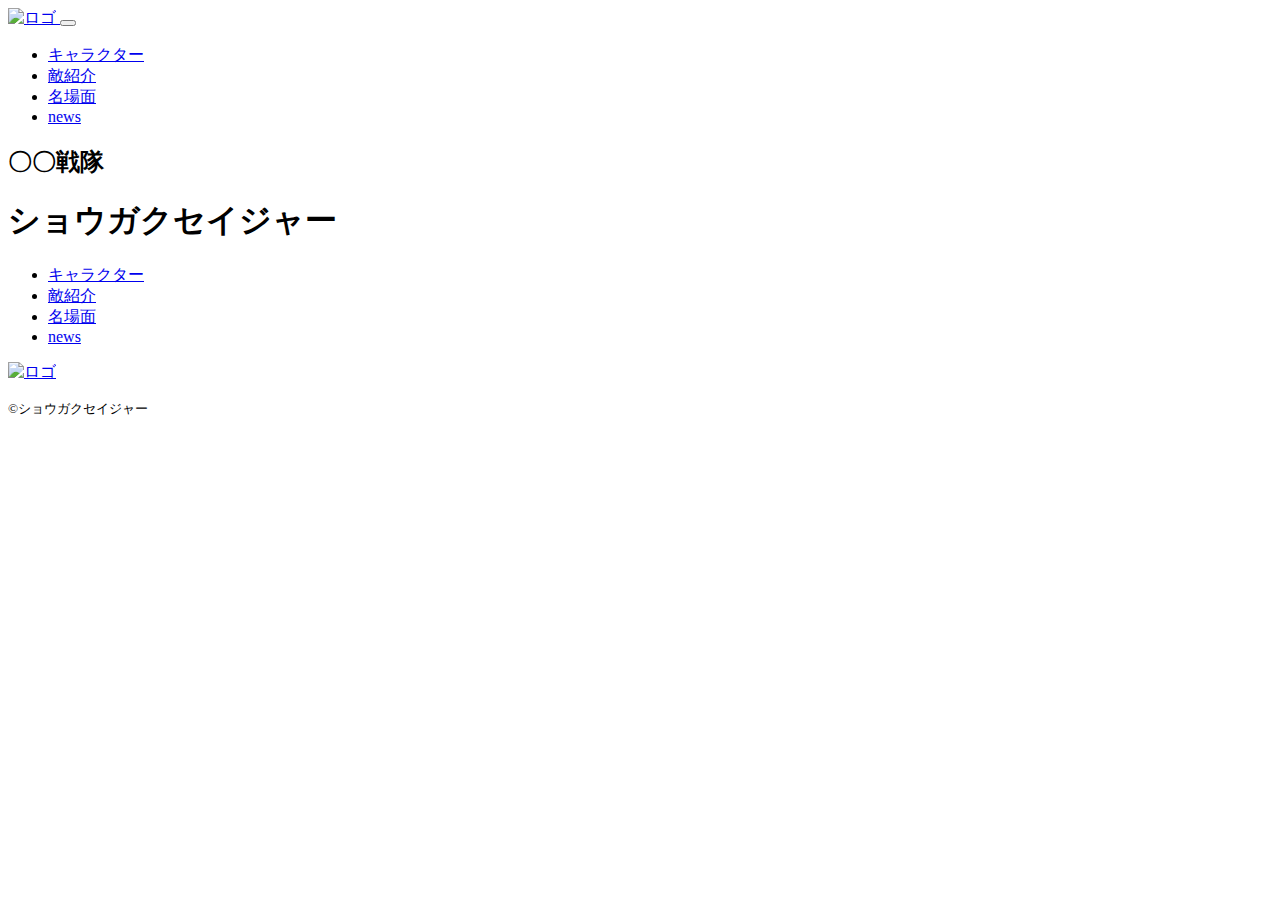
==== index.html @ 3e249d16 "import html" ====
<!DOCTYPE html>
<html>
    <head>
        <meta charset="UTF-8">
        <title>ショウガクセイジャー</title>
        <meta name="description" content="ショウガクセイジャー公式Webサイト">
        <meta name="viewport" content="width=device-width">
        <script src="https://ajax.googleapis.com/ajax/libs/jquery/1.11.0/jquery.min.js"></script>
        <script src="js/script.js"></script>
        <link href="css/index.css" rel="stylesheet">
        <link rel="preconnect" href="https://fonts.googleapis.com">
        <link rel="preconnect" href="https://fonts.gstatic.com" crossorigin>
        <link href="https://fonts.googleapis.com/css2?family=Train+One&display=swap" rel="stylesheet">
    </head>
    <body>
        <header class="header">
            <div class="header-inner">
                <a class="header-logo" href="index.html">
                    <img src="images/common/logo.png" alt="ロゴ">
                </a>
                <button class="toggle-menu-button"></button>
                <div class="header-site-menu">
                    <nav class="site-menu">
                        <ul>
                            <li><a href="chara.html">キャラクター</a></li>
                            <li><a href="enemy.html">敵紹介</a></li>
                            <li><a href="memory.html">名場面</a></li>
                            <li><a href="news.html">news</a></li>
                        </ul>
                    </nav>
                </div>
            </div>
        </header>
        <main class="main">
            <div class="first-view">
                <div class="first-view-text">
                    <h2>〇〇戦隊</h2>
                    <h1>ショウガクセイジャー</h1>
                </div>
            </div>
        </main>
        <footer class="footer">
            <nav class="site-menu">
                <ul>
                    <li><a href="chara.html">キャラクター</a></li>
                    <li><a href="enemy.html">敵紹介</a></li>
                    <li><a href="memory.html">名場面</a></li>
                    <li><a href="news.html">news</a></li>
                </ul>
            </nav>
            <a class="footer-logo" href="index.html">
                <img src="images/common/logo_footer.png" alt="ロゴ">
            </a>
            <p class="copyright"><small>&copy;ショウガクセイジャー</small></p>
        </footer>
    </body>
</html>
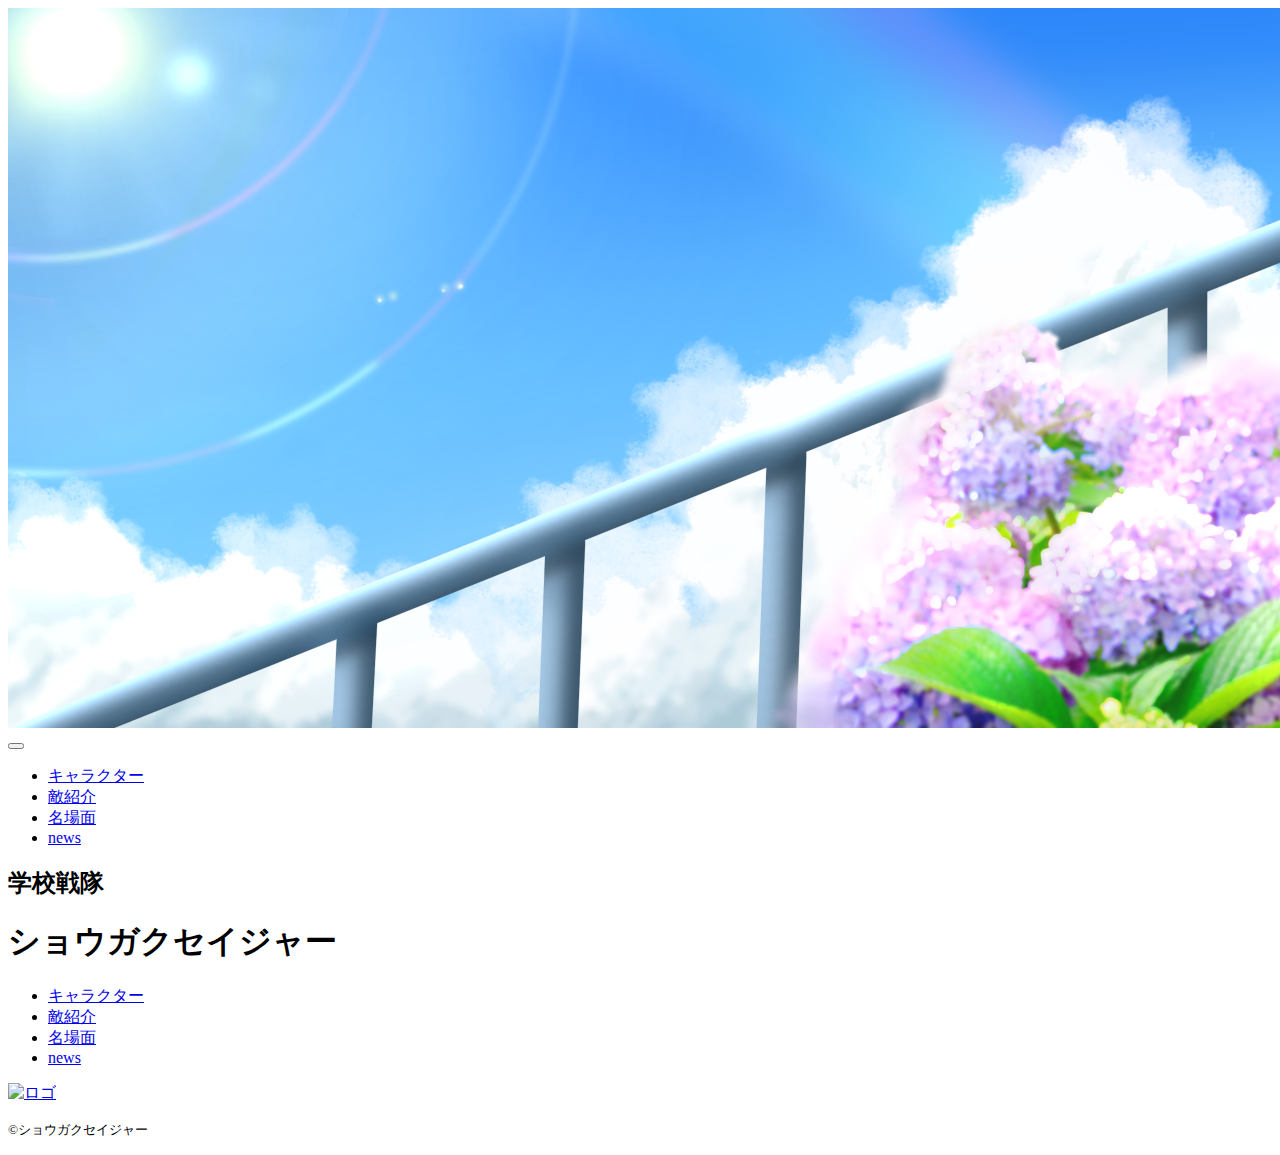
==== commit a005f7ec: "change" ====
--- a/index.html
+++ b/index.html
@@ -16,7 +16,7 @@
         <header class="header">
             <div class="header-inner">
                 <a class="header-logo" href="index.html">
-                    <img src="images/common/logo.png" alt="ロゴ">
+                    <img src="images/logo.png" alt="ロゴ">
                 </a>
                 <button class="toggle-menu-button"></button>
                 <div class="header-site-menu">
@@ -34,7 +34,8 @@
         <main class="main">
             <div class="first-view">
                 <div class="first-view-text">
-                    <h2>〇〇戦隊</h2>
+
+                    <h2>学校戦隊</h2>
                     <h1>ショウガクセイジャー</h1>
                 </div>
             </div>
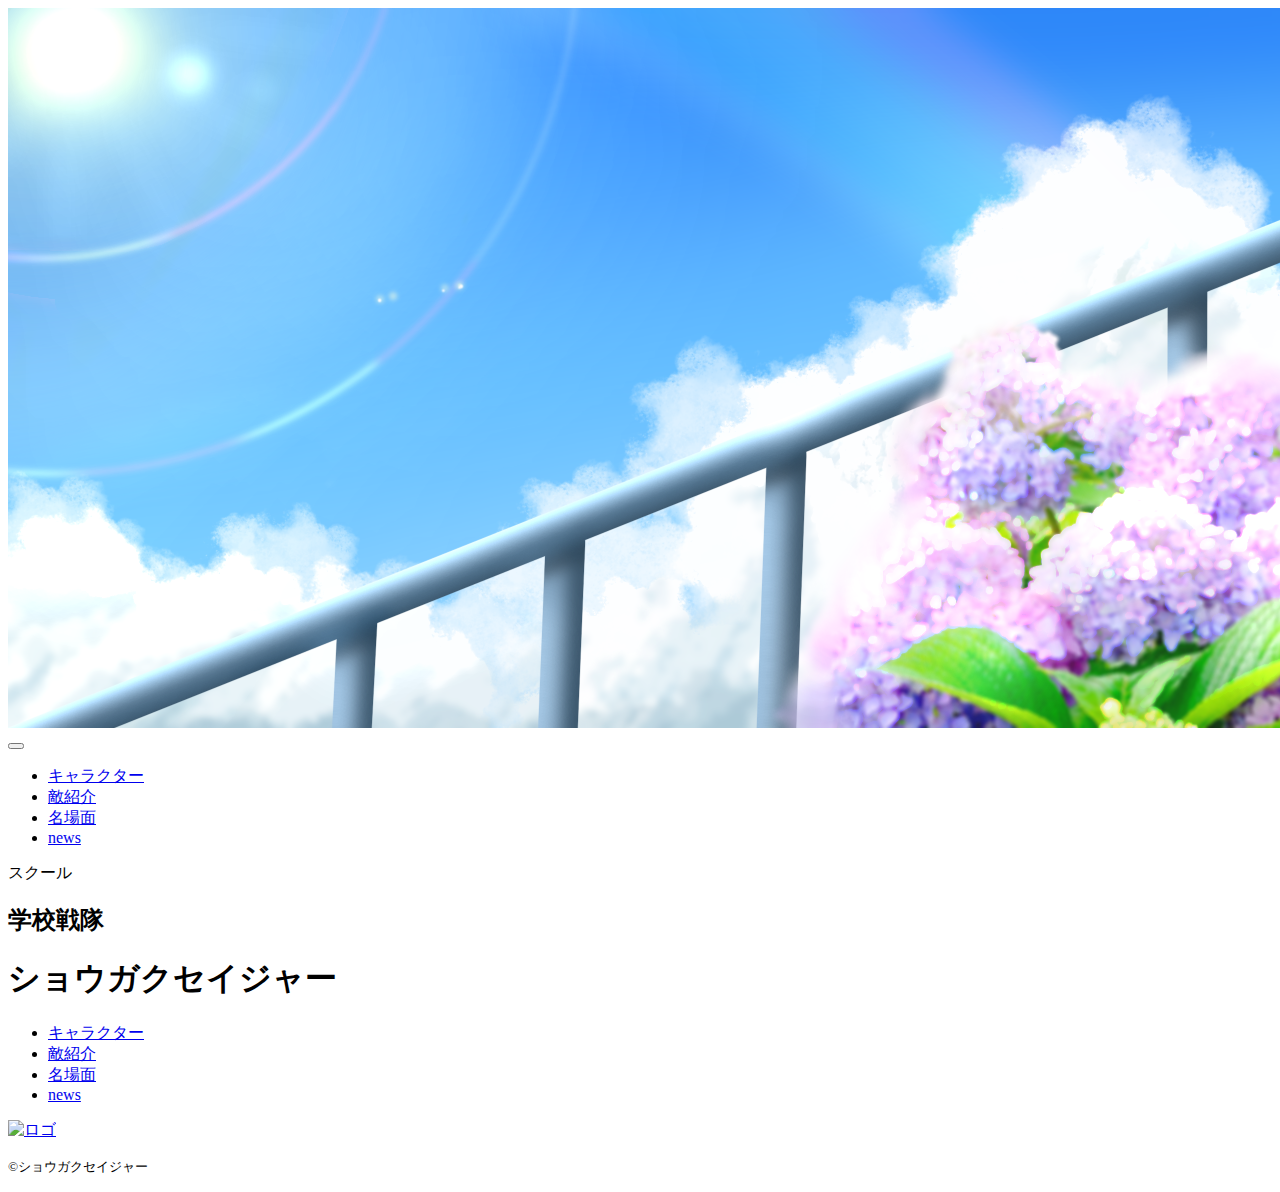
==== commit e527dd8a: "change html" ====
--- a/index.html
+++ b/index.html
@@ -34,7 +34,7 @@
         <main class="main">
             <div class="first-view">
                 <div class="first-view-text">
-
+                    <p>スクール</p>
                     <h2>学校戦隊</h2>
                     <h1>ショウガクセイジャー</h1>
                 </div>
@@ -50,7 +50,7 @@
                 </ul>
             </nav>
             <a class="footer-logo" href="index.html">
-                <img src="images/common/logo_footer.png" alt="ロゴ">
+                <img src="images/logo_footer.png" alt="ロゴ">
             </a>
             <p class="copyright"><small>&copy;ショウガクセイジャー</small></p>
         </footer>
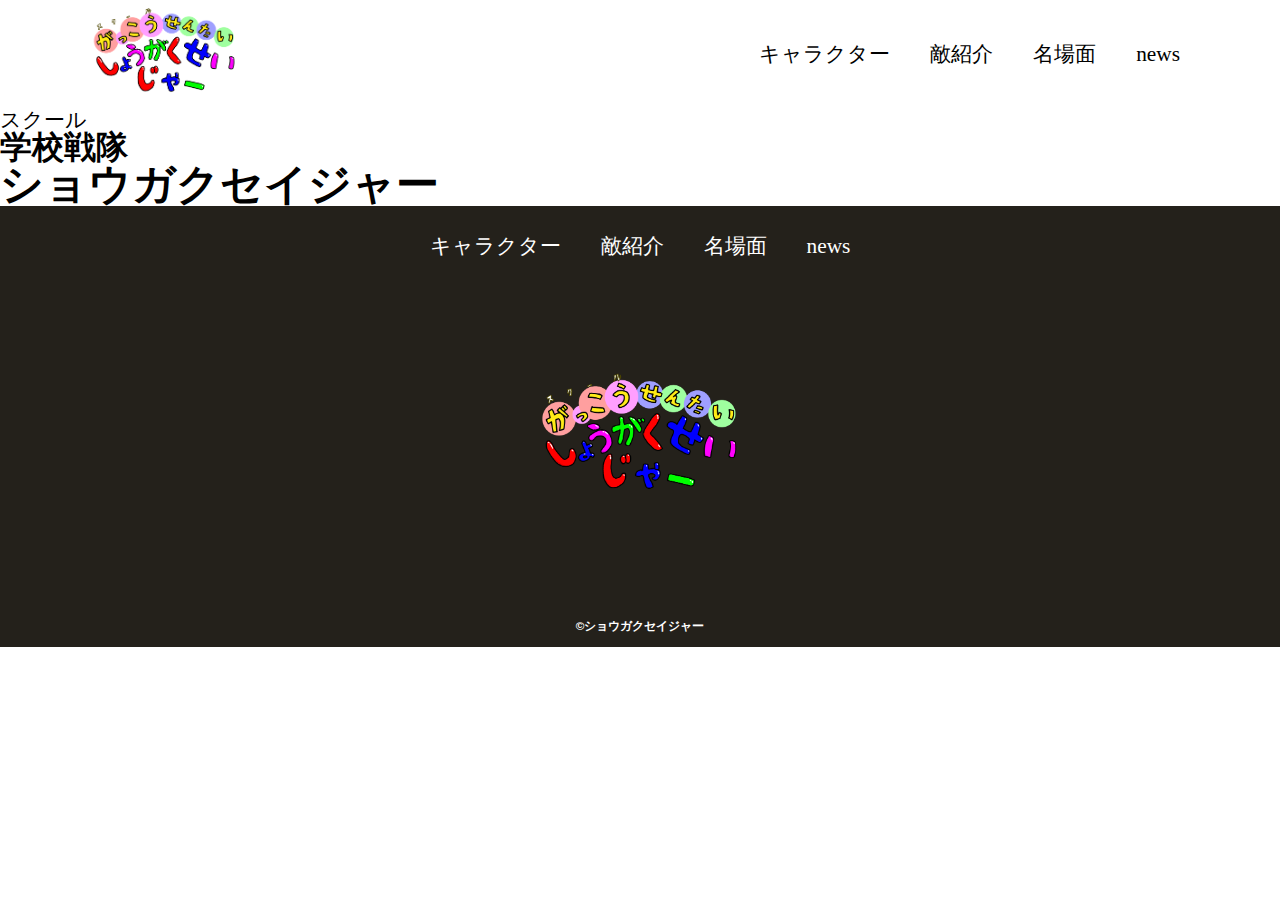
==== commit 1ce2a47a: "logo->titlelogo" ====
--- a/index.html
+++ b/index.html
@@ -16,7 +16,7 @@
         <header class="header">
             <div class="header-inner">
                 <a class="header-logo" href="index.html">
-                    <img src="images/logo.png" alt="ロゴ">
+                    <img src="images/titlelogo.png" alt="ロゴ">
                 </a>
                 <button class="toggle-menu-button"></button>
                 <div class="header-site-menu">
@@ -50,7 +50,7 @@
                 </ul>
             </nav>
             <a class="footer-logo" href="index.html">
-                <img src="images/logo_footer.png" alt="ロゴ">
+                <img src="images/titlelogo.png" alt="ロゴ">
             </a>
             <p class="copyright"><small>&copy;ショウガクセイジャー</small></p>
         </footer>
--- a/css/index.css
+++ b/css/index.css
@@ -0,0 +1,137 @@
+@charset "utf-8";
+
+*,
+::before,
+::after {
+    padding: 0;
+    margin: 0;
+    box-sizing: border-box;
+}
+ul, ol {
+    list-style: none;
+}
+a {
+    color: inherit;
+    text-decoration: none;
+}
+body {
+    font-family: sans-serif;
+    font-size: 16pt;
+    color: #000000;
+    line-height: 1;
+    background-color: #ffffff;
+}
+img {
+    max-width: 100%
+}
+.header-inner {
+    max-width: 1200px;
+    height: 110px;
+    margin-left: auto;
+    margin-right: auto;
+    padding-left: 40px;
+    padding-right: 40px;
+    display: flex;
+    justify-content: space-between;
+    align-items: center;
+}
+.toggle-menu-button {
+    display: none;
+}
+.header-logo {
+    display: block;
+    width: 170px;
+}
+.site-menu ul {
+    display: flex;
+}
+.site-menu ul li {
+    margin-left: 20px;
+    margin-right: 20px;
+}
+.site-menu ul a {
+    font-family: "Hachi Maru Pop", cursive;
+    font-weight: 400;
+    font-style: normal;
+}
+@media (max-width: 800px) {
+    .site-menu ul {
+        display: block;
+        text-align: center;
+    }
+    .site-menu li {
+        margin-top: 20px;
+    }
+    .header {
+        position: fixed;
+        top: 0;
+        left: 0;
+        right: 0;
+        background-color: #ffffff;
+        height: 50px;
+        z-index: 10;
+        box-shadow: 0 3px 6px rgba(0, 0, 0, 0.1);
+    }
+    .header-inner {
+        padding-left: 20px;
+        padding-right: 20px;
+        height: 100%;
+    }
+    .header-logo {
+        width: 100px;
+    }.header-site-menu{
+        position: absolute;
+        top: 100%;
+        left: 0;
+        right: 0;
+        color:#ffffff;
+        background-color: #736e62;
+        padding-top: 30px;
+        padding-bottom: 50px;
+        display: none;
+    }
+    .header-site-menu.is-show{
+        display: block;
+    }
+    .main {
+        padding-top: 50px;
+    }
+    .footer-logo {
+        margin-top: 60px;
+    }
+    .copyright {
+        margin-top: 50px;
+    }
+    .toggle-menu-button{
+        display: block;
+        width: 44px;
+        height: 34px;
+        background-image: url(../images/icon-menu.png);
+        background-size: 50%;
+        background-position: center;
+        background-repeat: no-repeat;
+        background-color: transparent;
+        border: none;
+        border-radius: 0;
+        outline: none;
+    }
+}
+.footer {
+    color: #ffffff;
+    background-color: #24211b;
+    padding-top: 30px;
+    padding-bottom: 15px;
+    display: flex;
+    flex-direction: column;
+    align-items: center;
+}
+.footer-logo {
+    display: block;
+    width: 235px;
+    margin-top: 90px;
+}
+.copyright {
+    font-size: 14px;
+    font-weight: bold;
+    margin-top: 90px;
+}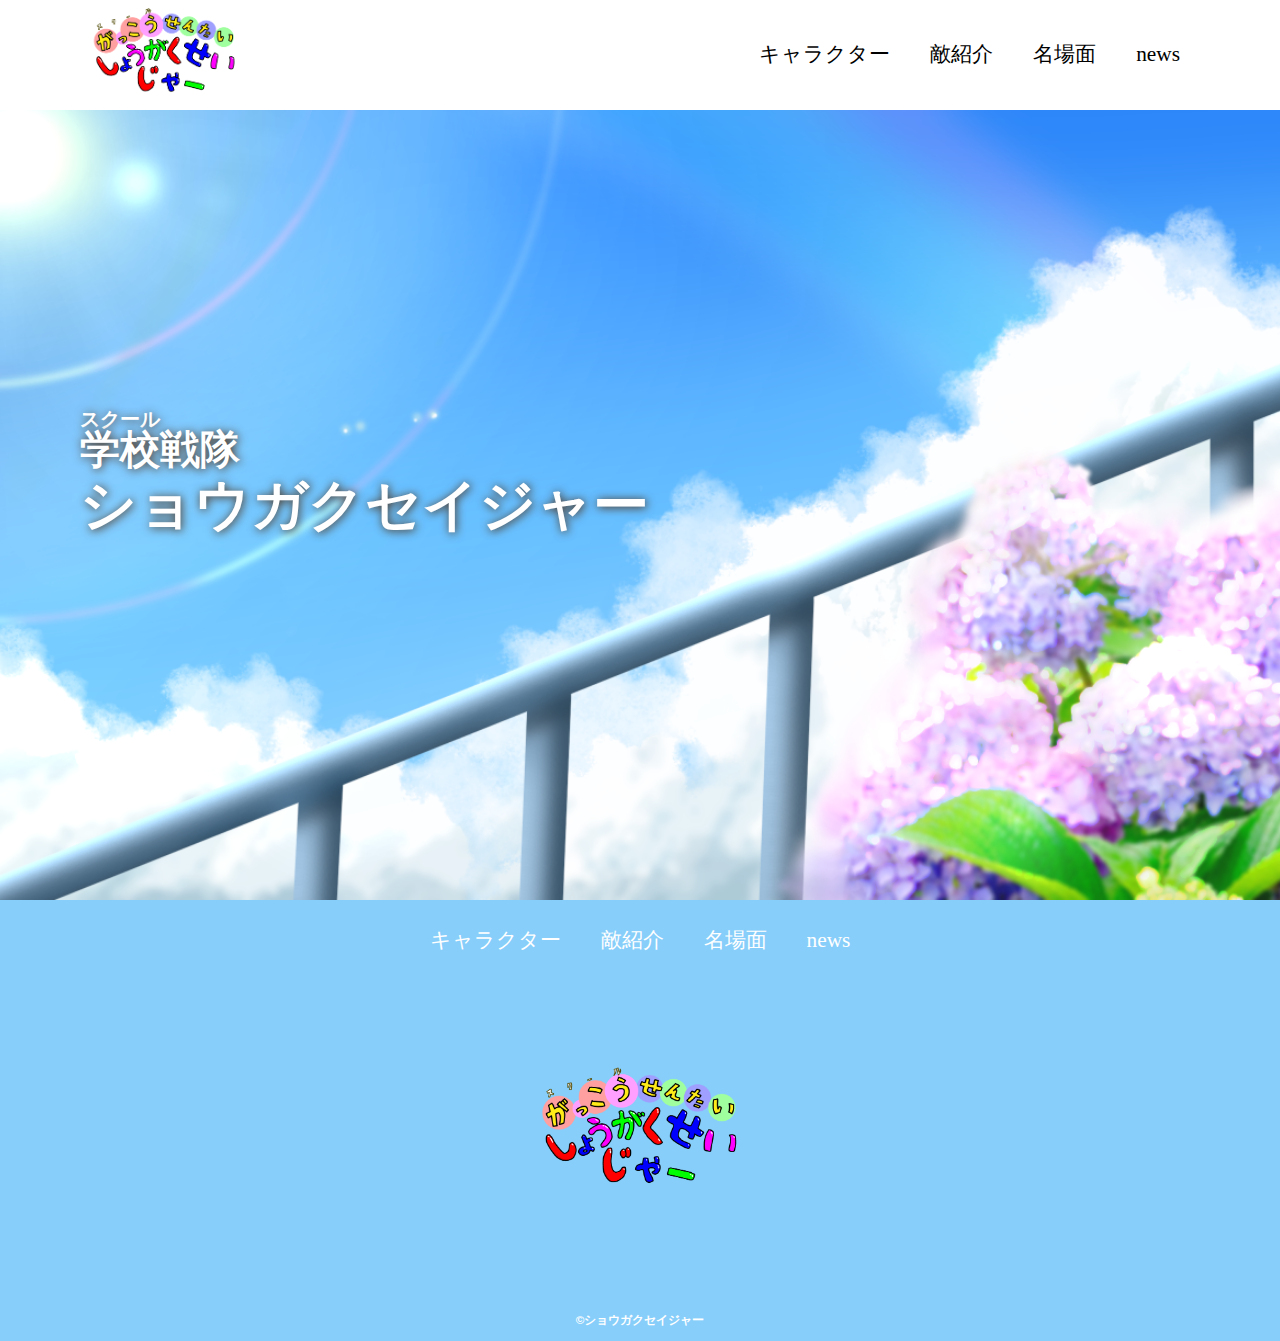
==== commit 54127684: "change font html" ====
--- a/index.html
+++ b/index.html
@@ -10,7 +10,7 @@
         <link href="css/index.css" rel="stylesheet">
         <link rel="preconnect" href="https://fonts.googleapis.com">
         <link rel="preconnect" href="https://fonts.gstatic.com" crossorigin>
-        <link href="https://fonts.googleapis.com/css2?family=Train+One&display=swap" rel="stylesheet">
+        <link href="https://fonts.googleapis.com/css2?family=Yusei+Magic&display=swap" rel="stylesheet">
     </head>
     <body>
         <header class="header">
--- a/css/index.css
+++ b/css/index.css
@@ -1,4 +1,47 @@
 @charset "utf-8";
+
+nav.floating {
+    position: absolute;
+    top: 100px;
+    left: 50px;
+    background-color: #d0d0d0;
+}
+.first-view {
+    height: calc(100vh - 110px);
+    background-image: url(../images/logo.png);
+    background-repeat: no-repeat;
+    background-position: center center;
+    background-size: cover;
+    display: flex;
+    align-items: center;
+}
+.first-view-text {
+    width: 100%;
+    max-width: 1200px;
+    margin-left: auto;
+    margin-right: auto;
+    padding-left: 40px;
+    padding-bottom: 80px;
+    color: #ffffff;
+    font-weight: bold;
+    text-shadow: 1px 1px 10px #4b2c14;
+}
+.first-view-text h1 {
+    font-family: 'Montserrat', sans-serif;
+    font-size: 56px;
+    line-height: 72px;
+}
+.first-view-text h2 {
+    font-size: 40px;
+}
+.first-view-text p {
+    font-size: 20px;
+    margin-top: 20px;
+}
+.lead {
+    max-width: 1200px;
+    margin: 60px auto;
+}
 
 *,
 ::before,
@@ -68,7 +111,7 @@
         left: 0;
         right: 0;
         background-color: #ffffff;
-        height: 50px;
+        height: 70px;
         z-index: 10;
         box-shadow: 0 3px 6px rgba(0, 0, 0, 0.1);
     }
@@ -85,7 +128,7 @@
         left: 0;
         right: 0;
         color:#ffffff;
-        background-color: #736e62;
+        background-color: #6495ed;
         padding-top: 30px;
         padding-bottom: 50px;
         display: none;
@@ -118,7 +161,7 @@
 }
 .footer {
     color: #ffffff;
-    background-color: #24211b;
+    background-color: #87cefa;
     padding-top: 30px;
     padding-bottom: 15px;
     display: flex;
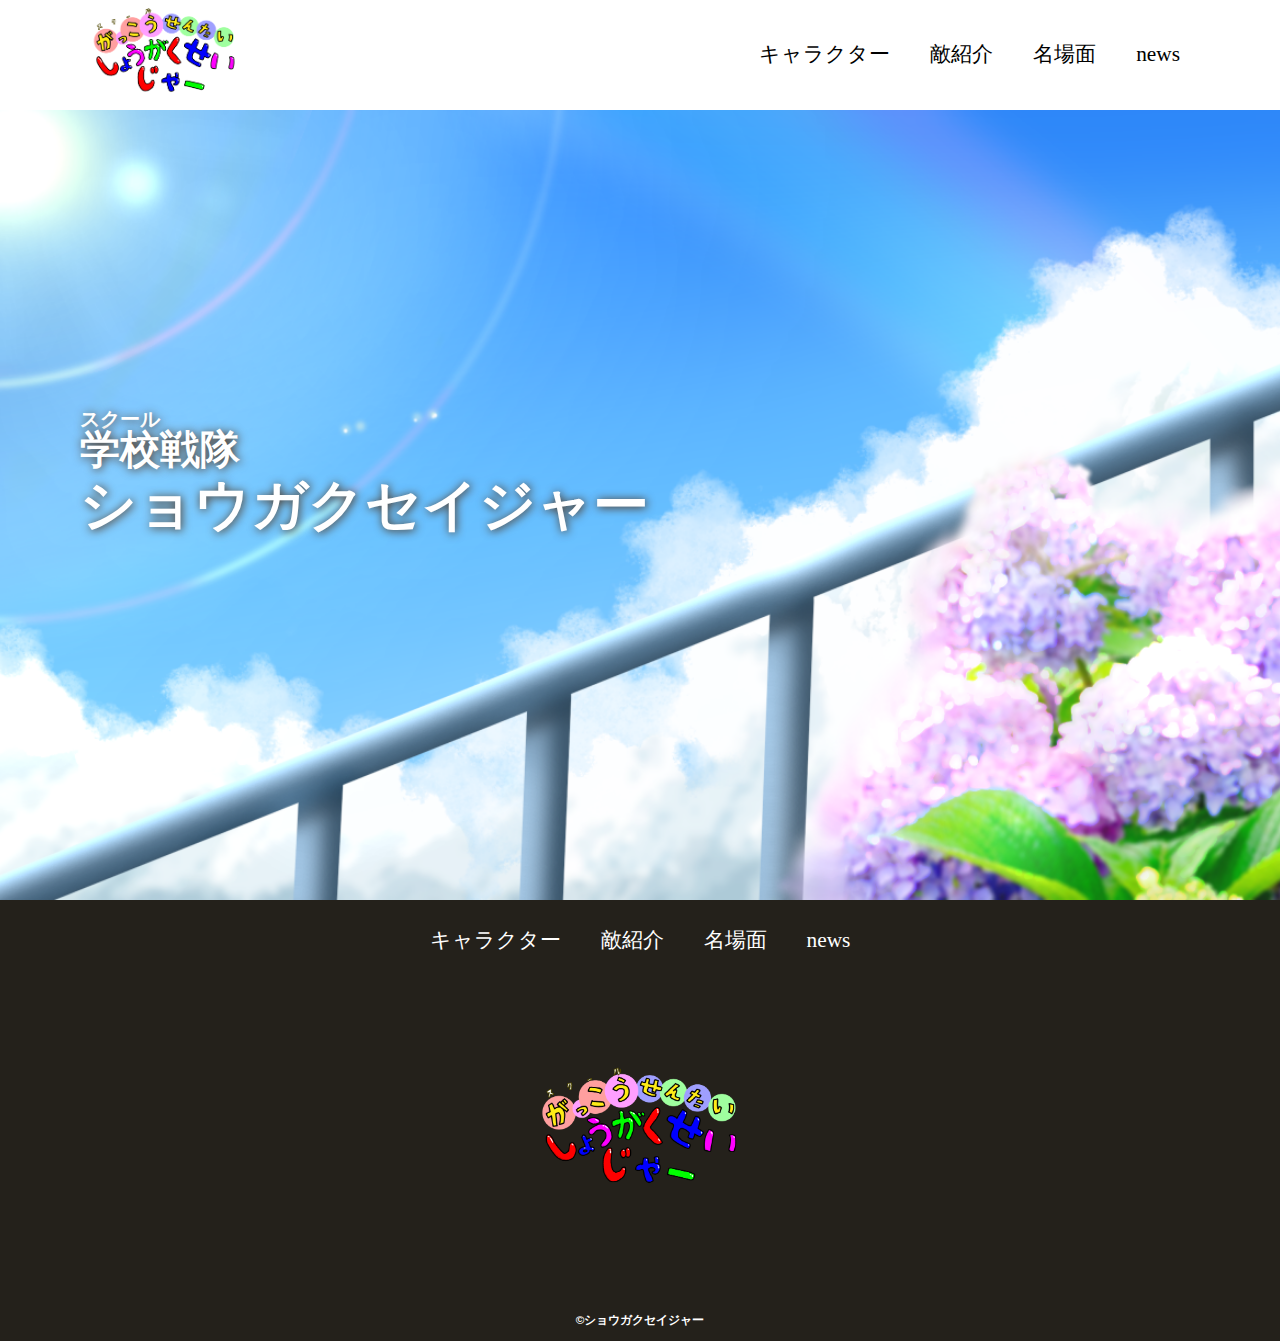
==== commit 0756e39e: "common plus" ====
--- a/index.html
+++ b/index.html
@@ -8,6 +8,7 @@
         <script src="https://ajax.googleapis.com/ajax/libs/jquery/1.11.0/jquery.min.js"></script>
         <script src="js/script.js"></script>
         <link href="css/index.css" rel="stylesheet">
+        <link href="css/common.css" rel="stylesheet">
         <link rel="preconnect" href="https://fonts.googleapis.com">
         <link rel="preconnect" href="https://fonts.gstatic.com" crossorigin>
         <link href="https://fonts.googleapis.com/css2?family=Yusei+Magic&display=swap" rel="stylesheet">
--- a/css/common.css
+++ b/css/common.css
@@ -0,0 +1,140 @@
+@charset "utf-8";
+
+*,
+::before,
+::after {
+    padding: 0;
+    margin: 0;
+    box-sizing: border-box;
+}
+
+ul,ol {
+    list-style: none;
+}
+a {
+    color: inherit;
+    text-decoration: none;
+}
+body {
+    font-family: sans-serif;
+    font-size: 16pt;
+    color: #000000;
+    line-height: 1;
+    background-color: #ffffff;
+}
+img {
+    max-width: 100%;
+}
+.header-inner {
+    max-width: 1200px;
+    height: 110px;
+    margin-left: auto;
+    margin-right: auto;
+    padding-left: 40px;
+    padding-right: 40px;
+    display: flex;
+    justify-content: space-between;
+    align-items: center;
+}
+.toggle-menu-button {
+    display: none;
+}
+.header-logo {
+    display: block;
+    width: 170px;
+}
+.site-menu ul {
+    display: flex;
+}
+.site-menu ul li {
+    margin-left: 20px;
+    margin-right: 20px;
+}
+.site-menu ul a {
+    font-family: "Hachi Maru Pop", cursive;
+    font-weight: 400;
+    font-style: normal;
+}
+@media (max-width: 800px) {
+    .site-menu ul {
+        display: block;
+        text-align: center;
+    }
+    .site-menu li {
+        margin-top: 20px;
+    }
+    .header {
+        position: fixed;
+        top: 0;
+        left: 0;
+        right: 0;
+        background-color: #ffffff;
+        height: 50px;
+        z-index: 10;
+        box-shadow: 0 3px 6px rgba(0, 0, 0, 0.1);
+    }
+    .header-inner {
+        padding-left: 20px;
+        padding-right: 20px;
+        height: 100%;
+        position: relative;
+    }
+    .header-logo {
+        width: 100px;
+    }
+    .header-site-menu{
+        position: absolute;
+        top: 100%;
+        left: 0;
+        right: 0;
+        color:#ffffff;
+        background-color: #736e62;
+        padding-top: 30px;
+        padding-bottom: 50px;
+        display: none;
+    }
+    .header-site-menu.is-show{
+        display: block;
+    }
+    .main {
+        padding-top: 50px;
+    }
+    .footer-logo {
+        margin-top: 60px;
+    }
+    .copyright {
+        margin-top: 50px;
+    }
+    .toggle-menu-button{
+        display: block;
+        width: 44px;
+        height: 34px;
+        background-image: url(../images/common/icon-menu.png);
+        background-size: 50%;
+        background-position: center;
+        background-repeat: no-repeat;
+        background-color: transparent;
+        border: none;
+        border-radius: 0;
+        outline: none;
+    }
+}
+.footer {
+    color: #ffffff;
+    background-color: #24211b;
+    padding-top: 30px;
+    padding-bottom: 15px;
+    display: flex;
+    flex-direction: column;
+    align-items: center;
+}
+.footer-logo {
+    display: block;
+    width: 235px;
+    margin-top: 90px;
+}
+.copyright {
+    font-size: 14px;
+    font-weight: bold;
+    margin-top: 90px;
+}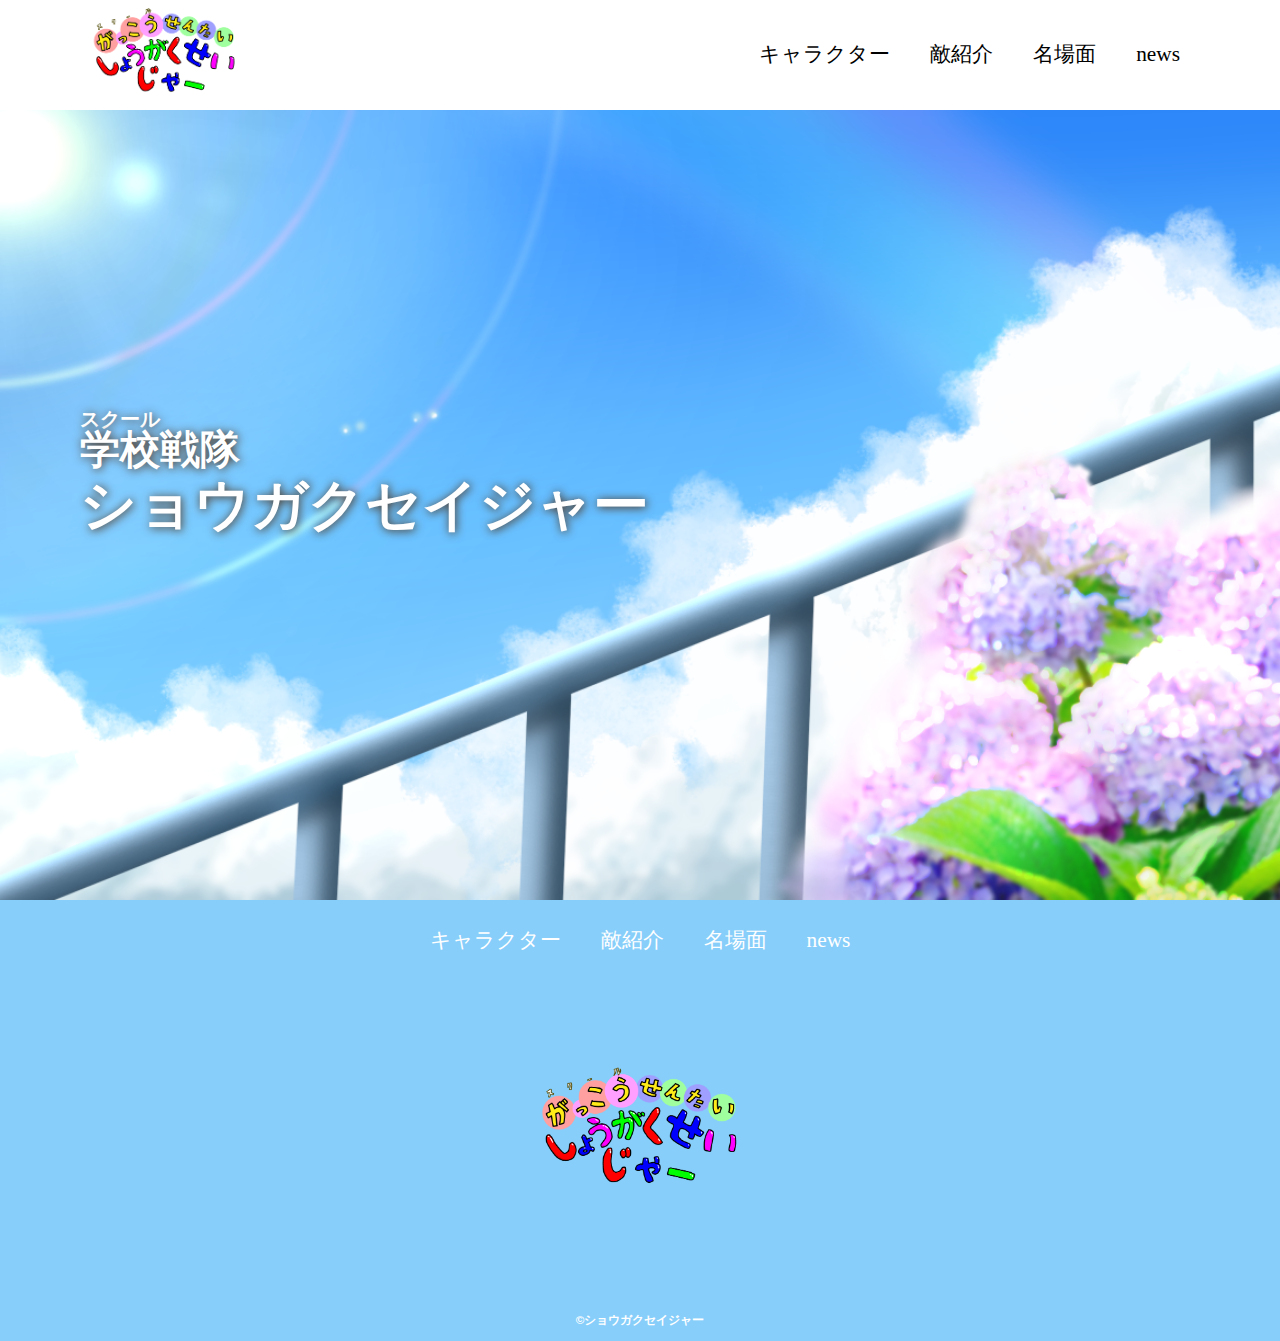
==== commit 9ae425bd: "Update index.html" ====
--- a/index.html
+++ b/index.html
@@ -8,7 +8,6 @@
         <script src="https://ajax.googleapis.com/ajax/libs/jquery/1.11.0/jquery.min.js"></script>
         <script src="js/script.js"></script>
         <link href="css/index.css" rel="stylesheet">
-        <link href="css/common.css" rel="stylesheet">
         <link rel="preconnect" href="https://fonts.googleapis.com">
         <link rel="preconnect" href="https://fonts.gstatic.com" crossorigin>
         <link href="https://fonts.googleapis.com/css2?family=Yusei+Magic&display=swap" rel="stylesheet">
--- a/css/index.css
+++ b/css/index.css
@@ -122,7 +122,8 @@
     }
     .header-logo {
         width: 100px;
-    }.header-site-menu{
+    }
+    .header-site-menu{
         position: absolute;
         top: 100%;
         left: 0;
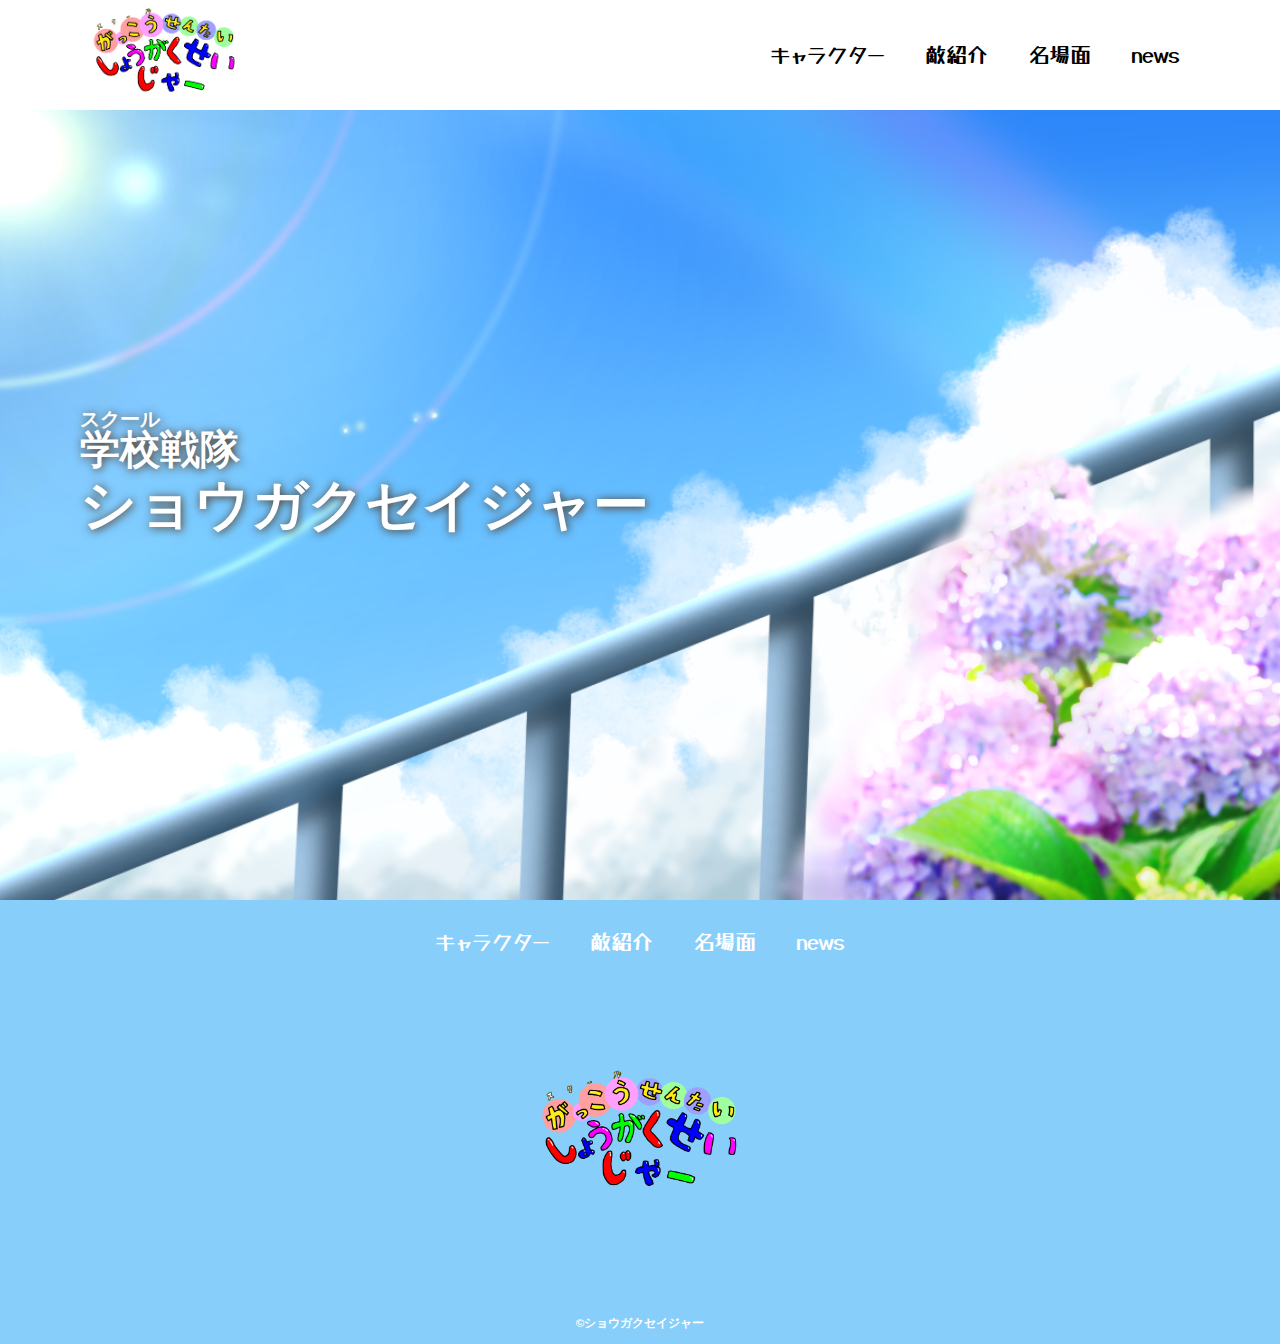
==== commit 196abc91: "Update index.html" ====
--- a/index.html
+++ b/index.html
@@ -8,6 +8,7 @@
         <script src="https://ajax.googleapis.com/ajax/libs/jquery/1.11.0/jquery.min.js"></script>
         <script src="js/script.js"></script>
         <link href="css/index.css" rel="stylesheet">
+        <link href="css/common.css" rel="stylesheet">
         <link rel="preconnect" href="https://fonts.googleapis.com">
         <link rel="preconnect" href="https://fonts.gstatic.com" crossorigin>
         <link href="https://fonts.googleapis.com/css2?family=Yusei+Magic&display=swap" rel="stylesheet">
--- a/css/common.css
+++ b/css/common.css
@@ -0,0 +1,140 @@
+@charset "utf-8";
+
+*,
+::before,
+::after {
+    padding: 0;
+    margin: 0;
+    box-sizing: border-box;
+}
+
+ul,ol {
+    list-style: none;
+}
+a {
+    color: inherit;
+    text-decoration: none;
+}
+body {
+    font-family: sans-serif;
+    font-size: 16pt;
+    color: #000000;
+    line-height: 1;
+    background-color: #ffffff;
+}
+img {
+    max-width: 100%;
+}
+.header-inner {
+    max-width: 1200px;
+    height: 110px;
+    margin-left: auto;
+    margin-right: auto;
+    padding-left: 40px;
+    padding-right: 40px;
+    display: flex;
+    justify-content: space-between;
+    align-items: center;
+}
+.toggle-menu-button {
+    display: none;
+}
+.header-logo {
+    display: block;
+    width: 170px;
+}
+.site-menu ul {
+    display: flex;
+}
+.site-menu ul li {
+    margin-left: 20px;
+    margin-right: 20px;
+}
+.site-menu ul li a {
+    font-family: "Yusei Magic", sans-serif;
+    font-weight: 400;
+    font-style: normal;
+}
+@media (max-width: 800px) {
+    .site-menu ul {
+        display: block;
+        text-align: center;
+    }
+    .site-menu li {
+        margin-top: 20px;
+    }
+    .header {
+        position: fixed;
+        top: 0;
+        left: 0;
+        right: 0;
+        background-color: #ffffff;
+        height: 70px;
+        z-index: 10;
+        box-shadow: 0 3px 6px rgba(0, 0, 0, 0.1);
+    }
+    .header-inner {
+        padding-left: 20px;
+        padding-right: 20px;
+        height: 100%;
+        position: relative;
+    }
+    .header-logo {
+        width: 100px;
+    }
+    .header-site-menu{
+        position: absolute;
+        top: 100%;
+        left: 0;
+        right: 0;
+        color:#ffffff;
+        background-color: #6495ed;
+        padding-top: 30px;
+        padding-bottom: 50px;
+        display: none;
+    }
+    .header-site-menu.is-show{
+        display: block;
+    }
+    .main {
+        padding-top: 50px;
+    }
+    .footer-logo {
+        margin-top: 60px;
+    }
+    .copyright {
+        margin-top: 50px;
+    }
+    .toggle-menu-button{
+        display: block;
+        width: 44px;
+        height: 34px;
+        background-image: url(../images/icon-menu.png);
+        background-size: 50%;
+        background-position: center;
+        background-repeat: no-repeat;
+        background-color: transparent;
+        border: none;
+        border-radius: 0;
+        outline: none;
+    }
+}
+.footer {
+    color: #ffffff;
+    background-color: #87cefa;
+    padding-top: 30px;
+    padding-bottom: 15px;
+    display: flex;
+    flex-direction: column;
+    align-items: center;
+}
+.footer-logo {
+    display: block;
+    width: 235px;
+    margin-top: 90px;
+}
+.copyright {
+    font-size: 14px;
+    font-weight: bold;
+    margin-top: 90px;
+}